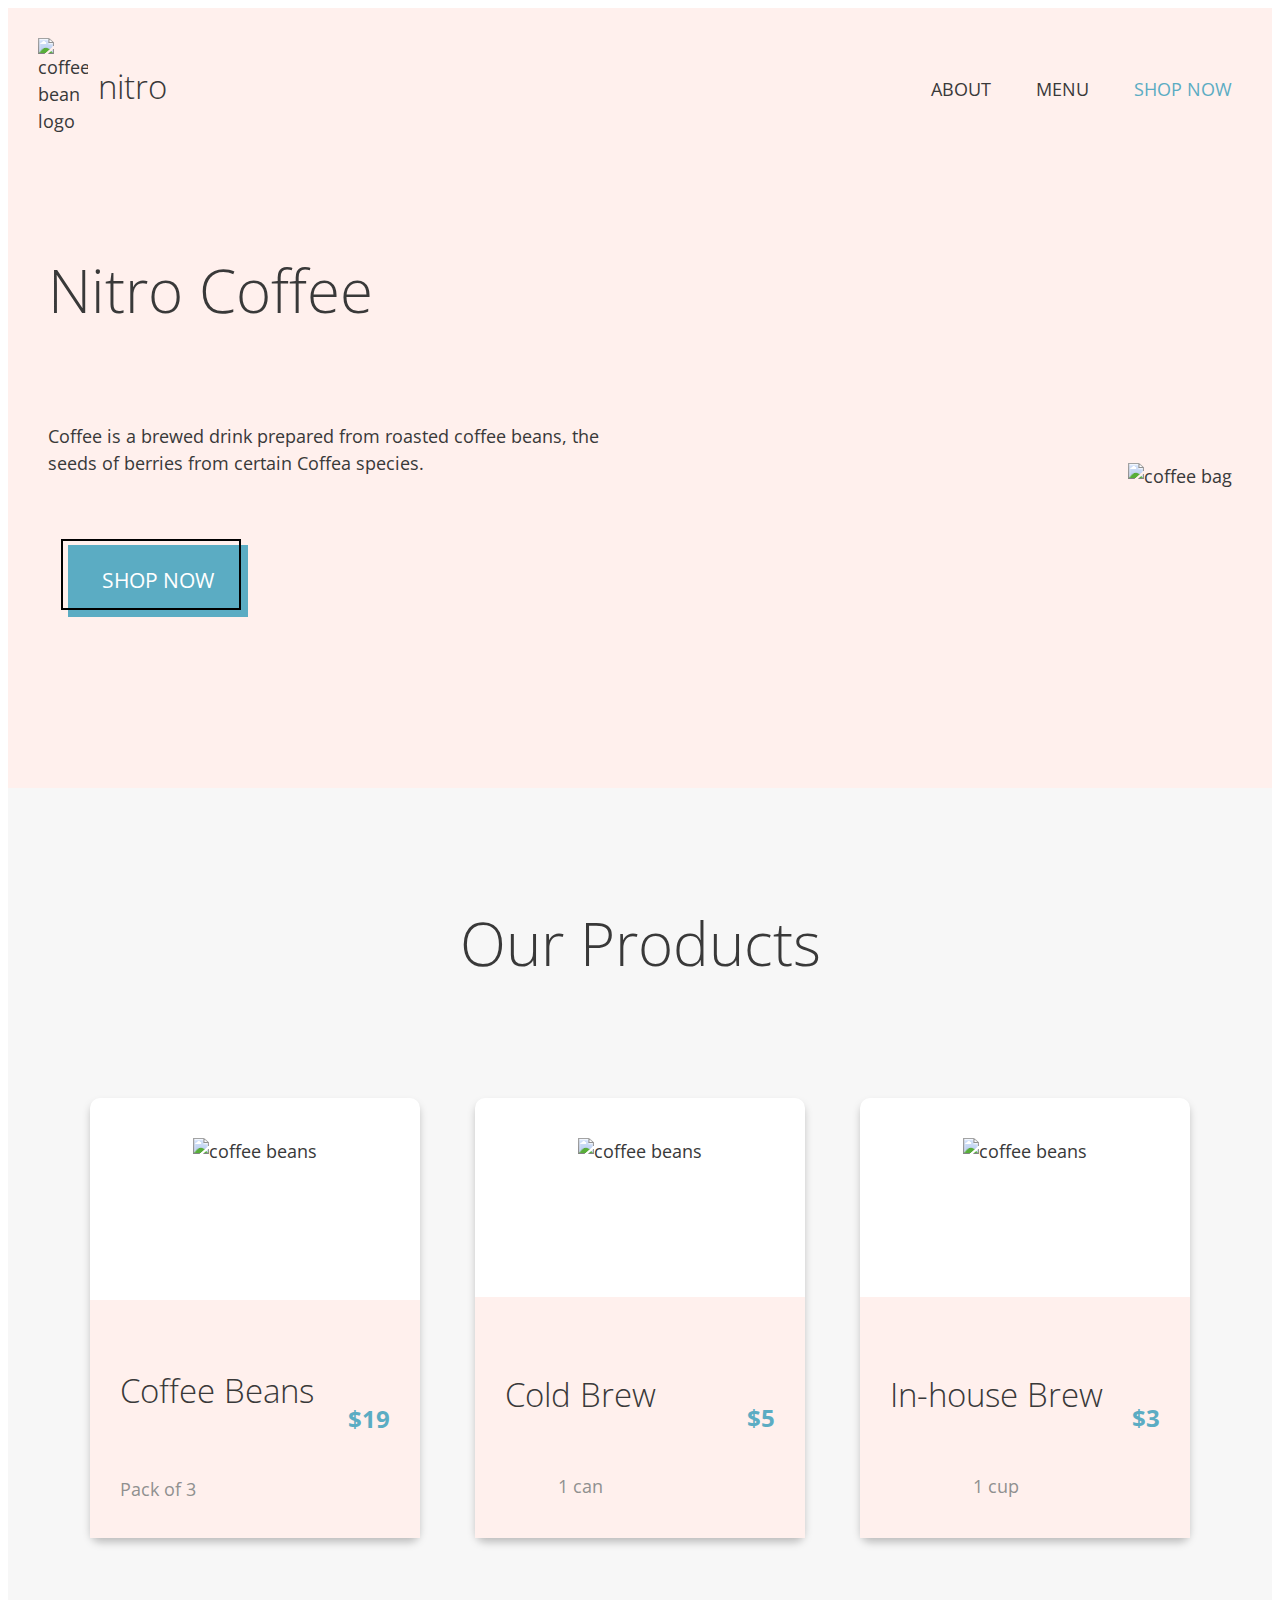
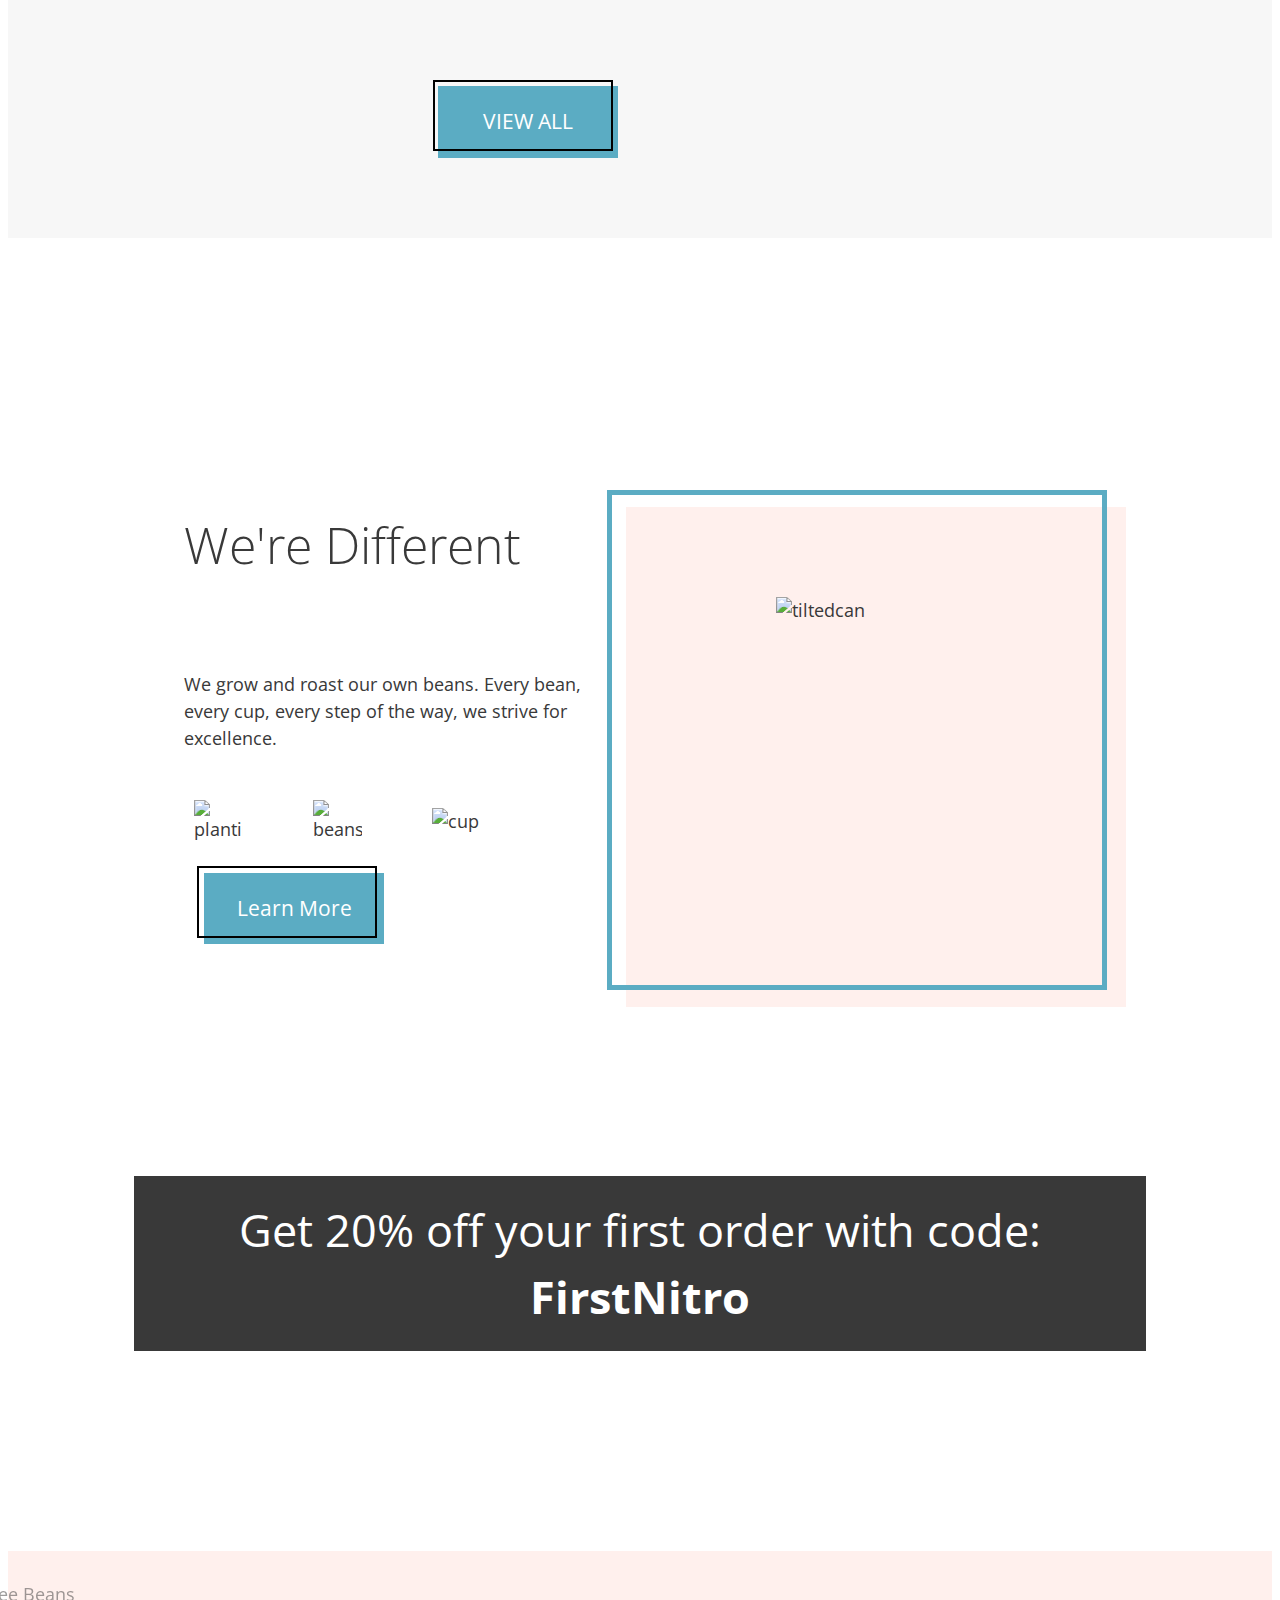
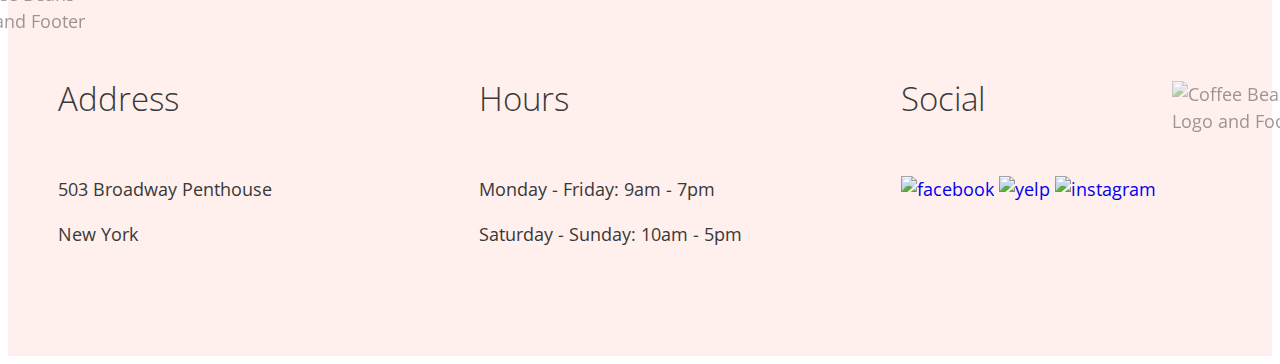
==== index.html @ 3ba43541 "add button effect" ====
<!DOCTYPE html>
<html lang="en">
  <head>
    <meta charset="UTF-8" />
    <meta name="viewport" content="width=device-width, initial-scale=1.0" />
    <link rel="stylesheet" href="./styles/reset.css" />
    <link rel="stylesheet" href="./styles/global.css" />
    <link rel="stylesheet" href="./styles/landing.css" />
    <link rel="preconnect" href="https://fonts.googleapis.com" />
    <link rel="preconnect" href="https://fonts.gstatic.com" crossorigin />
    <link
      href="https://fonts.googleapis.com/css2?family=Open+Sans:ital,wght@0,300;0,400;0,700;1,400&display=swap"
      rel="stylesheet"
    />
    <title>Home</title>
  </head>
  <body>
    <nav class="main-nav--background" role="navigation" aria-label="Main">
      <div class="main-nav">
        <div class="main-nav--left">
          <a href="./index.html"
            ><img
              class="main-nav__icon"
              src="./assets/logos/coffee-beans.svg"
              alt="coffee bean logo"
          /></a>
          <h2 class="main-nav__heading"><a href="./index.html">nitro</a></h2>
        </div>
        <div class="main-nav--right">
          <ul class="main-nav__list">
            <li class="main-nav__item">
              <a class="main-nav__link" href="./index.html">ABOUT</a>
            </li>
            <li class="main-nav__item">
              <a class="main-nav__link" href="./pages/menu.html">MENU</a>
            </li>
            <li class="main-nav__item main-nav__item active">
              <a class="main-nav__link" href="./pages/menu.html">SHOP NOW</a>
            </li>
          </ul>
        </div>
      </div>
    </nav>

    <section class="hero hero--background">
      <div class="hero__group grid grid--1x2">
        <header class="hero__content">
          <h1 class="hero__headline">Nitro Coffee</h1>
          <p class="hero__subheadline">
            Coffee is a brewed drink prepared from roasted coffee beans, the
            seeds of berries from certain Coffea species.
          </p>
          <a
            href="./pages/menu.html
              "
            class="btn btn--color"
            >SHOP NOW</a
          >
          <div class="btn btn--decoration btn--decoration-hero"></div>
        </header>

        <div class="hero__image-container">
          <img
            class="hero__image"
            src="./assets/images/coffeebeans-hero.png"
            alt="coffee bag"
          />
        </div>
      </div>
    </section>

    <main class="product product--background">
      <div class="product__group">
        <header>
          <h2>Our Products</h2>
        </header>
        <section class="cards grid grid--1x2 grid--1x3">
          <article class="card">
            <img
              class="card__image"
              src="./assets/images/coffeebeans.png"
              alt="coffee beans"
            />
            <div class="card__content">
              <div class="card__heading-left">
                <h3 class="card__heading">Coffee Beans</h3>
                <p class="card__subheading">Pack of 3</p>
              </div>
              <p class="card__price">$19</p>
            </div>
          </article>
          <article class="card">
            <img
              class="card__image"
              src="./assets/images/coldbrew.png"
              alt="coffee beans"
            />
            <div class="card__content">
              <div class="card__heading--left">
                <h3 class="card__heading">Cold Brew</h3>
                <p class="card__subheading">1 can</p>
              </div>
              <p class="card__price">$5</p>
            </div>
          </article>
          <article class="card">
            <img
              class="card__image"
              src="./assets/images/inhousebrew.png"
              alt="coffee beans"
            />
            <div class="card__content">
              <div class="card__heading--left">
                <h3 class="card__heading">In-house Brew</h3>
                <p class="card__subheading">1 cup</p>
              </div>
              <p class="card__price">$3</p>
            </div>
          </article>
        </section>
        <a
          href="./pages/menu.html
          "
          class="btn btn--color"
          >VIEW ALL</a
        >
        <div class="btn btn--decoration btn--decoration-product"></div>
      </div>
    </main>

    <!-- discount -->
    <aside class="discount">
      <article class="disscount__content grid grid--1x2">
        <section class="discount__content-detail">
          <h3 class="discount__title">We're Different</h3>
          <p class="discount__subtitle">
            We grow and roast our own beans. Every bean, every cup, every step
            of the way, we strive for excellence.
          </p>
          <section class="discount__icon-group">
            <img
              class="discount__icon"
              src="./assets/logos/planting.svg"
              alt="planting"
            />
            <img
              class="discount__icon"
              src="./assets/logos/coffee-beans.svg"
              alt="beans"
            />
            <img
              class="discount__icon"
              src="./assets/logos/coffee-cup.svg"
              alt="cup"
            />
          </section>

          <a
            href="./pages/menu.html
            "
            class="btn btn--color"
            >Learn More</a
          >
          <div class="btn btn--decoration btn--decoration-discount"></div>
        </section>

        <div class="disccount__image-group">
          <figurecation class="disscount__image-background"
            >
             
                <img
                  class="discount__image "
                  src="./assets/images/tiltedcan.png"
                  alt="tiltedcan"
                          />
     
                       
            </figurecation>
          <div class="disscount__image-decoration"></div>
        </div>
      </article>

      <p class="discount__text">
        Get 20% off your first order with code:
        <span class="discount__text--highlight">FirstNitro</span>
      </p>
    </aside>

    <!-- footer -->

    <footer class="footer--background">
      <div class="footer__beans--wrap">
        <img
          class="footer__beans footer__beans--left"
          src="./assets/logos/coffee-beans-logo-and-footer.svg"
          alt="Coffee Beans Logo and Footer"
        />
        <img
          class="footer__beans footer__beans--right"
          src="./assets/logos/coffee-beans-logo-and-footer.svg"
          alt="Coffee Beans Logo and Footer"
        />
      </div>
      <div class="footer footer__group grid grid--1x2 grid--1x3">
        <section class="footer__item">
          <h3 class="footer__heading">Address</h3>
          <div class="footer__content">
            <p>503 Broadway Penthouse</p>
            <p>New York</p>
          </div>
        </section>
        <section class="footer__item">
          <h3 class="footer__heading">Hours</h3>
          <div class="footer__content">
            <p><span class="highlight">Monday - Friday:</span> 9am - 7pm</p>
            <p><span class="highlight">Saturday - Sunday:</span> 10am - 5pm</p>
          </div>
        </section>
        <section class="footer__item">
          <h3 class="footer__heading">Social</h3>
          <div class="footer__content">
            <a href="https://www.facebook.com/"
              ><img
                class="icon"
                src="./assets/logos/Facebook-Icon.svg"
                alt="facebook"
            /></a>
            <a href="https://business.yelp.com/"
              ><img class="icon" src="./assets/logos/Yelp-Icon.svg" alt="yelp"
            /></a>
            <a href="https://www.instagram.com/"
              ><img
                class="icon"
                src="./assets/logos/Instagram-Icon.svg"
                alt="instagram"
            /></a>
          </div>
        </section>
      </div>
    </footer>
  </body>
</html>
---- styles/global.css ----
html {
  scroll-behavior: smooth;
  font-size: 62.5%;
  box-sizing: border-box;
}

*,
*:before,
*:after {
  box-sizing: inherit;
}

body {
  font-family: "Open Sans", sans-serif;
  font-size: 1.8rem;
  font-weight: 400;
  color: #393939;
  line-height: 1.5;
}

a,
a:hover,
a:focus,
a:active {
  text-decoration: none;
}

h1,
h2 {
  font-size: 6rem;
  font-weight: 300;
}

h3 {
  font-size: 3.3rem;
  font-weight: 300;
}

nav ul {
  list-style: none;
  font-weight: 400;
}
nav h2 {
  font-size: 3.3rem;
  font-weight: 300;
}
nav a {
  color: #393939;
}

/*btn*/
.btn {
  border: 0;
  font-size: 2.1rem;
  font-weight: 400;
  color: #fff;
  min-width: 180px;
  max-width: 200px;
  padding: 2rem;
  margin: 2rem;
  display: inline-block;
  text-align: center;
}
.btn--color {
  background-color: #5bacc3;
}
.btn--decoration {
  border: 2px solid black;
  position: relative;
}
.btn--decoration-hero {
  height: 71.5px;
  top: -118px;
  left: -7px;
}
.btn--decoration-hero:hover {
  top: -113px;
  left: 0;
}
.btn--decoration-product {
  height: 71.5px;
  top: 42px;
  left: -230px;
}
.btn--decoration-product:hover {
  top: 47px;
  left: -225px;
}
.btn--decoration-discount {
  height: 71.5px;
  top: -118px;
  left: -7px;
}
.btn--decoration-discount:hover {
  top: -112px;
  left: -1px;
}

/*-----main nav bar------ */
.main-nav {
  display: flex;
  flex-direction: row;
  justify-content: space-between;
  align-items: center;
  max-width: 1400px;
  width: 100%;
  margin: 0 auto;
}
.main-nav--background {
  background-color: #fff0ed;
  padding: 2rem;
}
.main-nav--left {
  display: flex;
  flex-direction: row;
  justify-content: center;
  align-items: center;
}
.main-nav__list {
  padding-left: 3rem;
}
.main-nav__list li {
  display: inline-block;
}
.main-nav__item {
  padding: 1rem 2rem 0.5rem;
}
.main-nav__icon {
  min-width: 30px;
  max-width: 70px;
  width: 100%;
  padding: 1rem;
}

.main-nav__list > .active > a {
  color: #5bacc3;
}

/*footer*/
.footer {
  padding: 6rem 0;
}
.footer--background {
  background-color: #fff0ed;
}
.footer__group {
  max-width: 1400px;
  width: 100%;
  margin: 0 auto;
}
.footer__heading {
  font-size: 3.3rem;
  font-weight: 300;
  padding: 3rem 0 2rem;
}
.footer__content {
  padding-bottom: 3rem;
}
.footer__item {
  padding: 0 5rem;
}
.footer__beans--wrap {
  display: flex;
  flex-direction: row;
  justify-content: space-between;
  align-items: center;
  position: relative;
  opacity: 0.5;
}
.footer__beans {
  position: absolute;
  width: 150px;
}
.footer__beans--left {
  top: 30px;
  left: -60px;
}
.footer__beans--right {
  top: 130px;
  right: -50px;
}

/*grid*/
.grid {
  display: grid;
}

@media screen and (min-width: 768px) {
  .grid--1x2 {
    grid-template-columns: repeat(2, 1fr);
  }
}
@media screen and (min-width: 1024px) {
  .grid--1x3 {
    grid-template-columns: repeat(3, 1fr);
  }
}/*# sourceMappingURL=global.css.map */
---- styles/landing.css ----
/*hero*/
.hero {
  display: flex;
  flex-direction: row;
  justify-content: space-around;
  align-items: center;
}
.hero--background {
  background-color: #fff0ed;
}

.hero__group {
  max-width: 1400px;
  width: 100%;
  margin: 0 auto;
}

.hero__content {
  display: flex;
  flex-direction: column;
  justify-content: center;
  align-items: flex-start;
  padding: 2rem;
  margin: 2rem;
}

.hero__subheadline {
  padding: 3rem 0;
}

.hero__image-container {
  display: flex;
  flex-direction: row;
  justify-content: center;
  align-items: center;
  padding: 2rem;
  margin: 2rem;
}

@media screen and (min-width: 768px) {
  .hero__image-container {
    justify-content: flex-end;
  }
}
/*product-card*/
.product {
  padding: 6rem 0;
  text-align: center;
}
.product--background {
  background-color: #f7f7f7;
}

.product__group {
  max-width: 1400px;
  width: 100%;
  margin: 0 auto;
}

/*------card------*/
.cards {
  padding: 4rem;
  margin: 2rem;
  gap: 10px;
}

.card {
  display: flex;
  flex-direction: column;
  justify-content: space-between;
  align-items: center;
  justify-content: space-between;
  min-width: 33rem;
  max-width: 35rem;
  min-height: 44rem;
  max-height: 46rem;
  padding-top: 4rem;
  margin: 2rem auto;
  box-shadow: 0 5px 9px -1px rgba(0, 0, 0, 0.25);
  border-radius: 10px;
  background-color: #fff;
}

.card__image {
  padding-bottom: 2rem;
}

.card__content {
  display: flex;
  flex-direction: row;
  justify-content: space-between;
  align-items: center;
  background-color: #fff0ed;
  width: 100%;
  padding: 2rem 3rem;
}

.card__heading {
  padding: 2rem 0;
}

.card__heading-left {
  display: flex;
  flex-direction: column;
  justify-content: center;
  align-items: flex-start;
  line-height: 1.1;
}

.card__subheading {
  color: #909090;
}

.card__price {
  color: #5bacc3;
  font-size: 2.4rem;
  font-weight: 700;
}

/*---- discount section ----*/
.discount {
  max-width: 80%;
  margin: 20rem auto;
}

.disscount__content {
  justify-items: center;
  margin-bottom: 10rem;
}

.discount__image {
  min-height: 240px;
  max-height: 550px;
  position: relative;
  top: 70px;
  left: 130px;
}

@-webkit-keyframes spin {
  from {
    transform: rotate(0);
  }
  to {
    transform: rotate(360deg);
  }
}

@keyframes spin {
  from {
    transform: rotate(0);
  }
  to {
    transform: rotate(360deg);
  }
}
.disscount__image-background {
  min-width: 400px;
  max-width: 500px;
  width: 500px;
  height: 500px;
  padding: 20px;
  margin: 20px;
  background-color: #fff0ed;
  background-image: url(../assets/logos/coldbrewbackground.png);
  background-size: cover;
}

.discount__content-detail {
  display: flex;
  flex-direction: column;
  justify-content: center;
  align-items: flex-start;
  padding-left: 50px;
  padding-top: 20px;
}

.disscount__image-decoration {
  border: 5px solid #5bacc3;
  z-index: 999;
  width: 500px;
  height: 500px;
  display: inline-block;
  position: absolute;
  transform: translateX(1px) translateY(-17px);
}

.disccount__image-group {
  display: flex;
  flex-direction: row;
  justify-content: space-between;
  align-items: center;
  position: relative;
}

.discount__title {
  font-size: 5rem;
  padding-bottom: 2rem;
}

.discount__subtitle {
  padding-bottom: 2rem;
}

.discount__text {
  font-size: 4.5rem;
  font-weight: 400;
  text-align: center;
  background-color: #393939;
  color: #fff;
  padding: 2rem;
}
.discount__text--highlight {
  font-weight: 700;
}

.discount__icon-group {
  display: flex;
  flex-direction: row;
  justify-content: flex-start;
  align-items: center;
}

.discount__icon {
  margin-right: 5rem;
  min-width: 30px;
  max-width: 70px;
  width: 100%;
  padding: 1rem;
}/*# sourceMappingURL=landing.css.map */
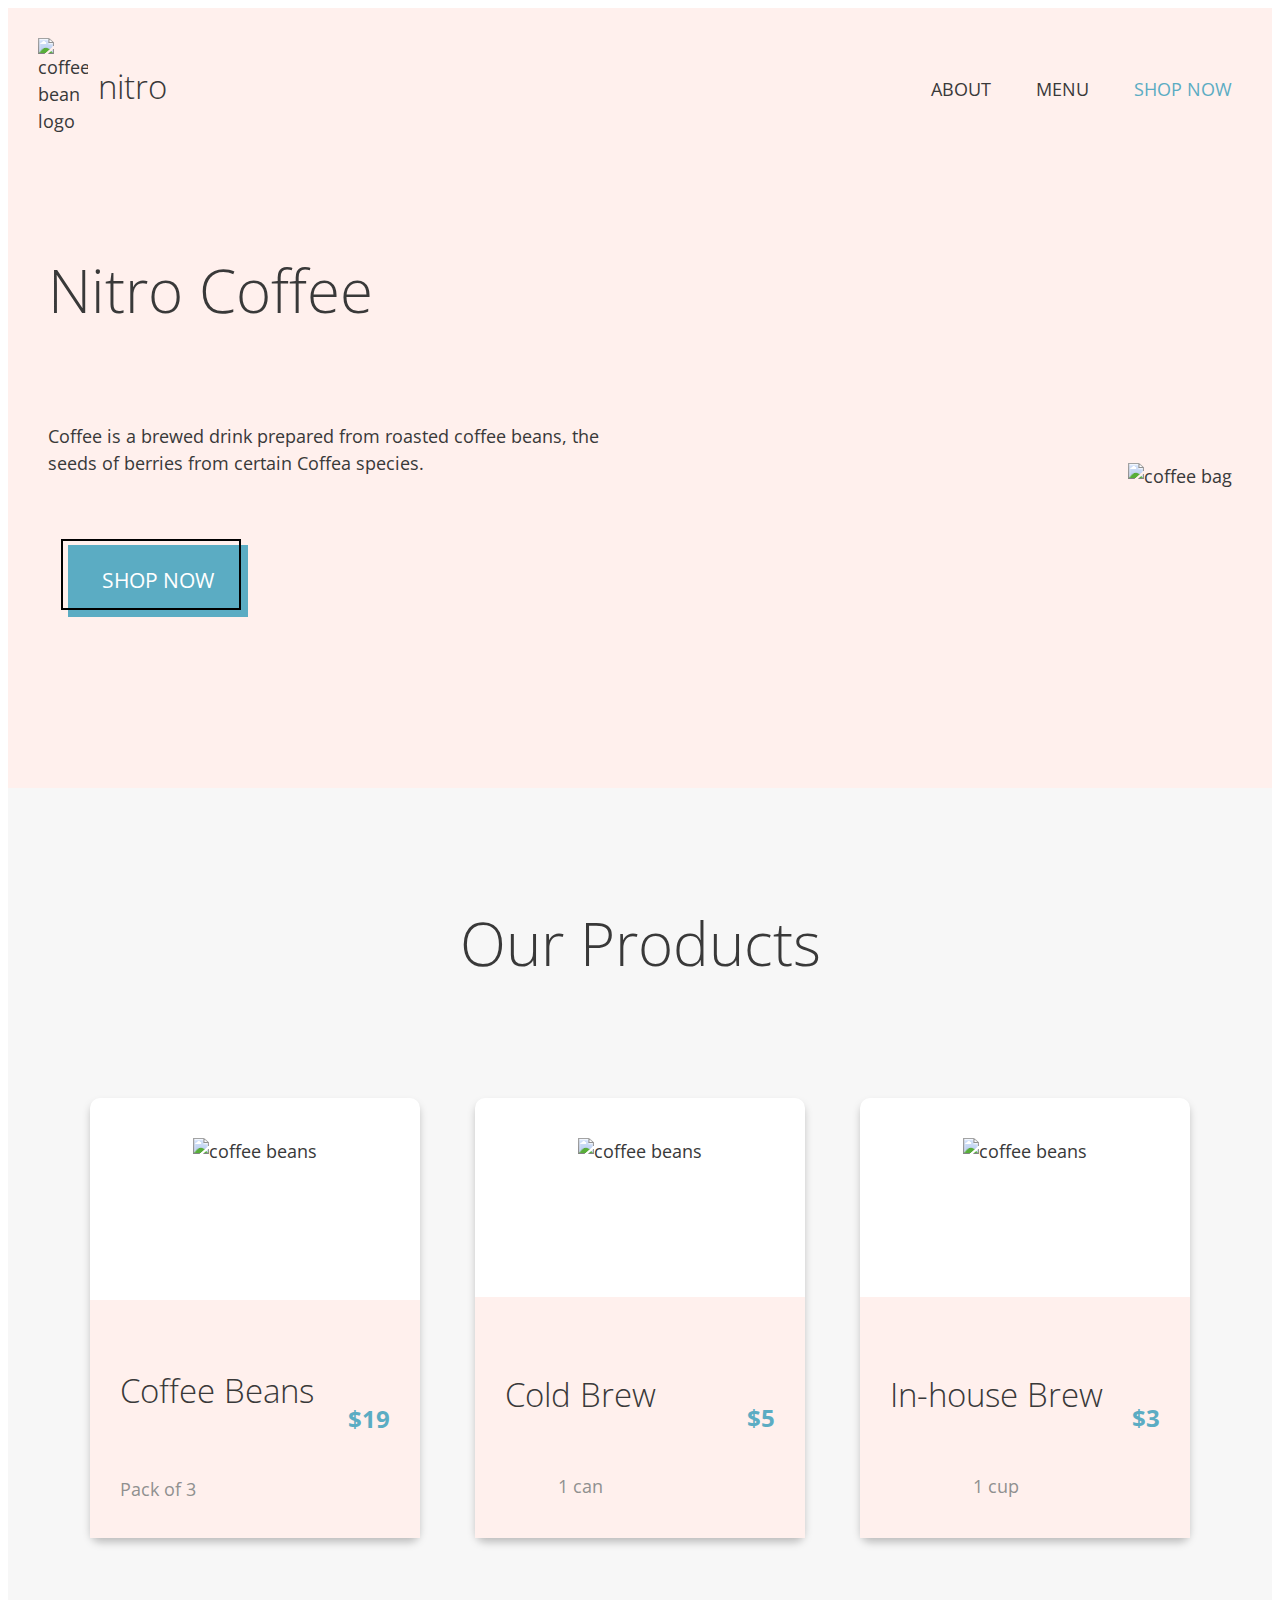
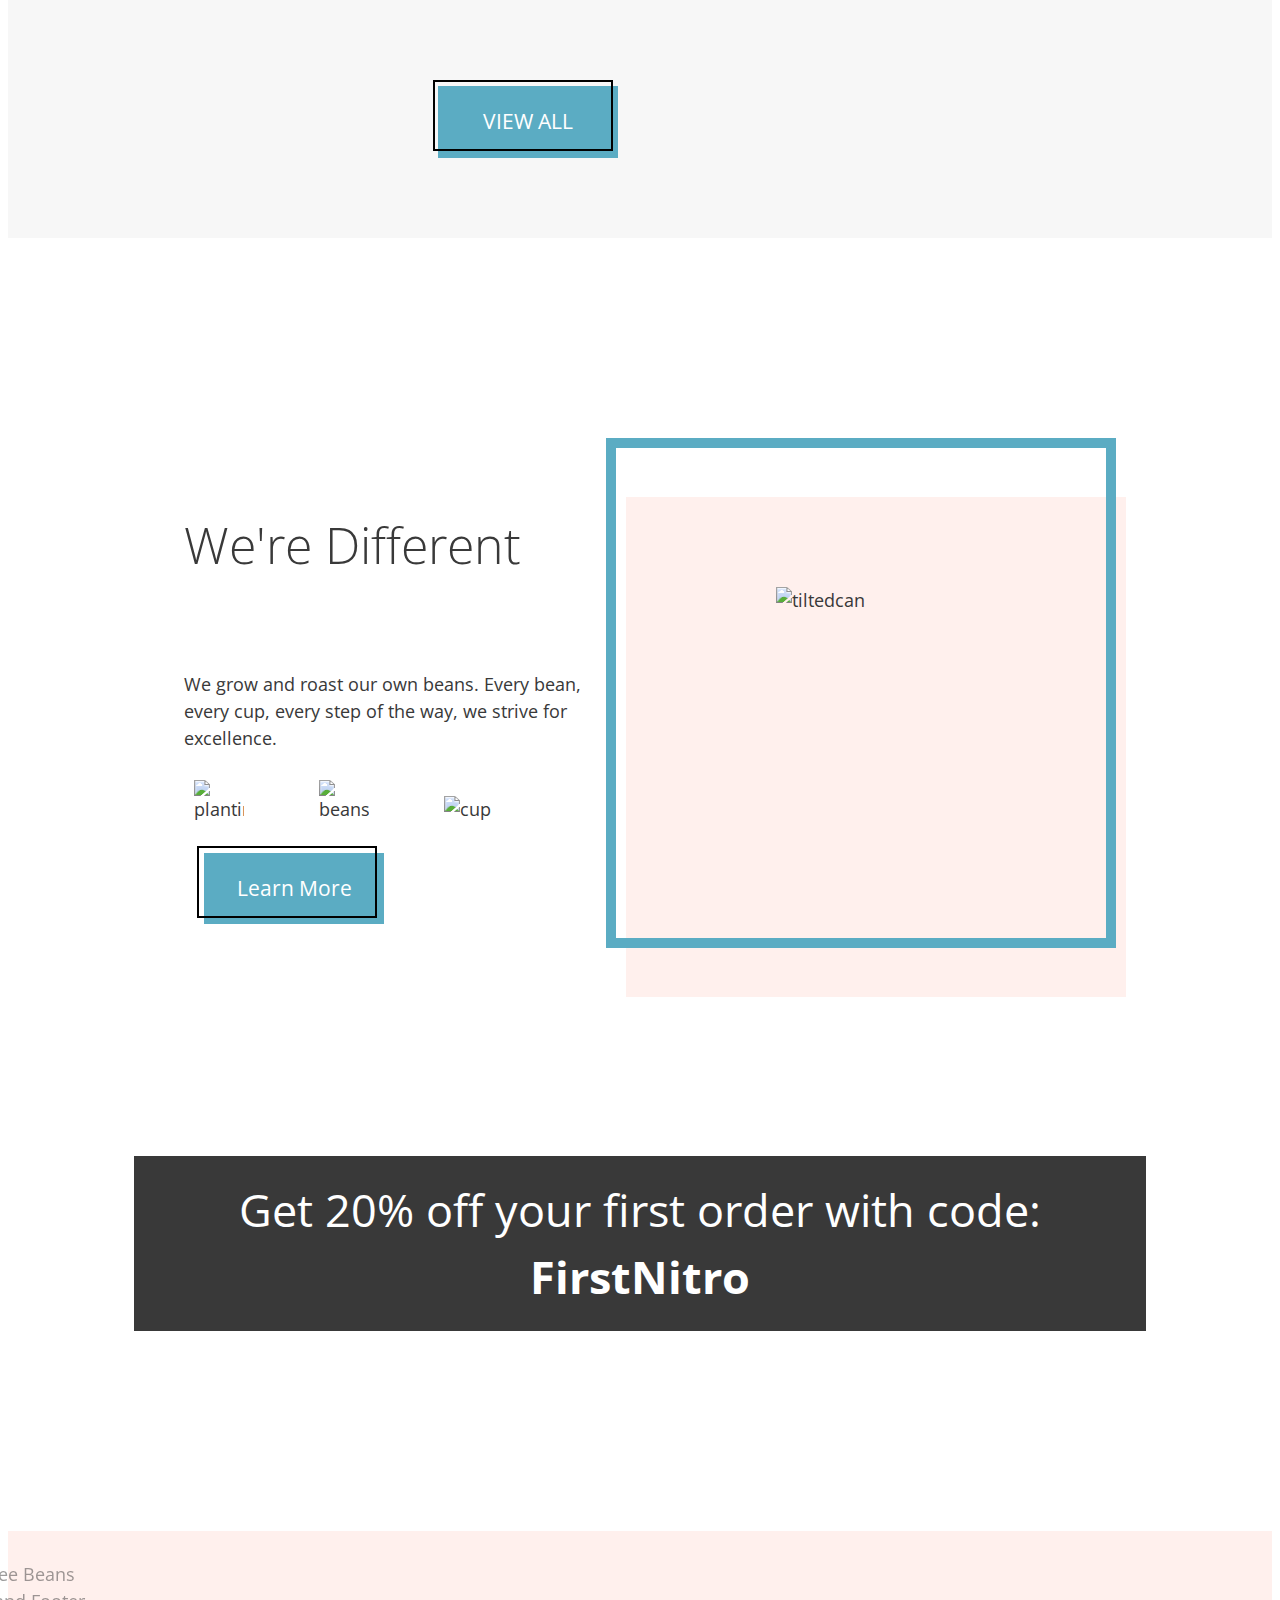
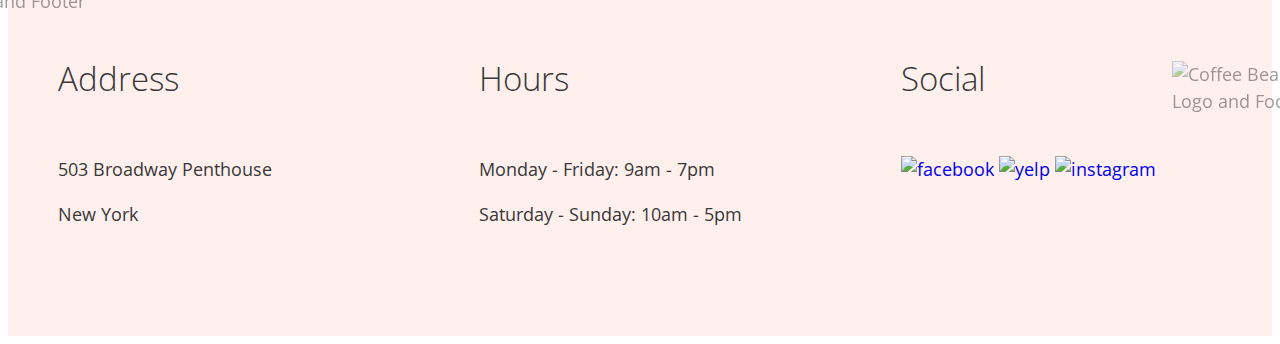
==== commit 29efcecb: "complete flashing animation" ====
--- a/index.html
+++ b/index.html
@@ -137,7 +137,7 @@
             We grow and roast our own beans. Every bean, every cup, every step
             of the way, we strive for excellence.
           </p>
-          <section class="discount__icon-group">
+          <section class="discount__icon--group">
             <img
               class="discount__icon"
               src="./assets/logos/planting.svg"
@@ -165,7 +165,7 @@
         </section>
 
         <div class="disccount__image-group">
-          <figurecation class="disscount__image-background"
+          <figcaption class="disscount__image-background"
             >
              
                 <img
@@ -175,14 +175,17 @@
                           />
      
                        
-            </figurecation>
-          <div class="disscount__image-decoration"></div>
-        </div>
+            </figcaption>
+          <div class="disscount__image-decoration-try disscount__image-decoration-try--top"></div>
+            <div class="disscount__image-decoration-try disscount__image-decoration-try--left"></div>
+            <div class="disscount__image-decoration-try disscount__image-decoration-try--bottom"></div>
+            <div class="disscount__image-decoration-try disscount__image-decoration-try--right"></div>
+    
       </article>
 
-      <p class="discount__text">
+      <p class="discount-text">
         Get 20% off your first order with code:
-        <span class="discount__text--highlight">FirstNitro</span>
+        <span class="discount-text__highlight">FirstNitro</span>
       </p>
     </aside>
 
--- a/styles/landing.css
+++ b/styles/landing.css
@@ -122,12 +122,40 @@
   max-width: 80%;
   margin: 20rem auto;
 }
+.discount__title {
+  font-size: 5rem;
+  padding-bottom: 2rem;
+}
 
 .disscount__content {
   justify-items: center;
   margin-bottom: 10rem;
 }
 
+.discount__content-detail {
+  display: flex;
+  flex-direction: column;
+  justify-content: center;
+  align-items: flex-start;
+  padding-left: 50px;
+  padding-top: 20px;
+}
+
+.discount__icon {
+  margin-right: 5rem;
+  min-width: 30px;
+  max-width: 70px;
+  width: 100%;
+  padding: 1rem;
+}
+.discount__iconicon--group {
+  display: flex;
+  flex-direction: row;
+  justify-content: flex-start;
+  align-items: center;
+}
+
+/*----coffee can spin effect ---*/
 .discount__image {
   min-height: 240px;
   max-height: 550px;
@@ -135,22 +163,43 @@
   top: 70px;
   left: 130px;
 }
-
-@-webkit-keyframes spin {
-  from {
-    transform: rotate(0);
-  }
-  to {
-    transform: rotate(360deg);
-  }
-}
-
-@keyframes spin {
-  from {
-    transform: rotate(0);
-  }
-  to {
-    transform: rotate(360deg);
+.discount__image:hover {
+  -webkit-animation: spin 2s infinite linear;
+          animation: spin 2s infinite linear;
+}
+.discount__image__subtitle {
+  padding-bottom: 2rem;
+}
+
+.discount-text {
+  font-size: 4.5rem;
+  font-weight: 400;
+  text-align: center;
+  background-color: #393939;
+  color: #fff;
+  padding: 2rem;
+  -webkit-animation: color-change 2.5s alternate infinite;
+          animation: color-change 2.5s alternate infinite;
+}
+.discount-text__highlight {
+  font-weight: 700;
+}
+
+@-webkit-keyframes color-change {
+  from {
+    background: #393939;
+  }
+  to {
+    background: #5bacc3;
+  }
+}
+
+@keyframes color-change {
+  from {
+    background: #393939;
+  }
+  to {
+    background: #5bacc3;
   }
 }
 .disscount__image-background {
@@ -165,65 +214,51 @@
   background-size: cover;
 }
 
-.discount__content-detail {
-  display: flex;
-  flex-direction: column;
-  justify-content: center;
-  align-items: flex-start;
-  padding-left: 50px;
-  padding-top: 20px;
-}
-
-.disscount__image-decoration {
+.disccount__image-group {
+  display: flex;
+  flex-direction: row;
+  justify-content: space-between;
+  align-items: center;
+  position: relative;
+}
+
+.disscount__image-decoration-try {
   border: 5px solid #5bacc3;
+  position: absolute;
   z-index: 999;
+}
+.disscount__image-decoration-try--top {
   width: 500px;
+  top: 0px;
+}
+.disscount__image-decoration-try--left {
   height: 500px;
-  display: inline-block;
-  position: absolute;
-  transform: translateX(1px) translateY(-17px);
-}
-
-.disccount__image-group {
-  display: flex;
-  flex-direction: row;
-  justify-content: space-between;
-  align-items: center;
-  position: relative;
-}
-
-.discount__title {
-  font-size: 5rem;
-  padding-bottom: 2rem;
-}
-
-.discount__subtitle {
-  padding-bottom: 2rem;
-}
-
-.discount__text {
-  font-size: 4.5rem;
-  font-weight: 400;
-  text-align: center;
-  background-color: #393939;
-  color: #fff;
-  padding: 2rem;
-}
-.discount__text--highlight {
-  font-weight: 700;
-}
-
-.discount__icon-group {
-  display: flex;
-  flex-direction: row;
-  justify-content: flex-start;
-  align-items: center;
-}
-
-.discount__icon {
-  margin-right: 5rem;
-  min-width: 30px;
-  max-width: 70px;
-  width: 100%;
-  padding: 1rem;
+  top: 0px;
+}
+.disscount__image-decoration-try--bottom {
+  width: 500px;
+  top: 500px;
+}
+.disscount__image-decoration-try--right {
+  height: 510px;
+  left: 500px;
+  top: 0px;
+}
+
+@-webkit-keyframes spin {
+  from {
+    transform: rotate(0);
+  }
+  to {
+    transform: rotate(360deg);
+  }
+}
+
+@keyframes spin {
+  from {
+    transform: rotate(0);
+  }
+  to {
+    transform: rotate(360deg);
+  }
 }/*# sourceMappingURL=landing.css.map */